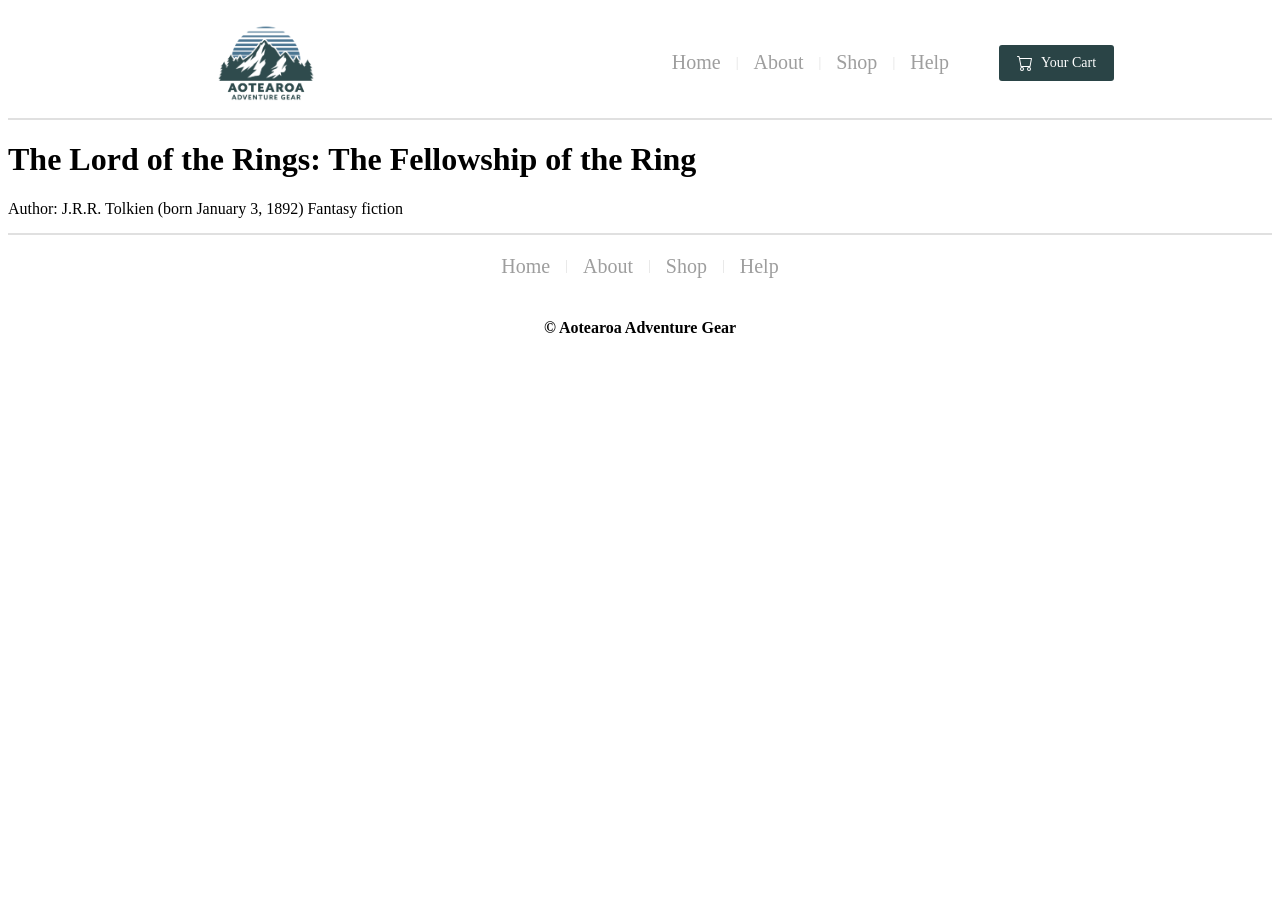
==== payment-options-page.html @ 8ee00ed9 "page creations" ====
<!DOCTYPE html>
<html lang="en">
<head>
  <meta charset="UTF-8">
  <meta name="viewport" content="width=device-width, initial-scale=1.0">
  <title>Aotearoa Adventure Gear</title>
  <link rel="stylesheet" href="styles.css">
</head>
<body>

  <header class="top-nav">
    <!-- Left: Logo Placeholder -->
    <div class="logo">
       <img src="images/BIT703-A2-01-AotearoaAdventureGearLogo-Graphic-2025-04.png" alt="Company logo">
    </div>


    <!-- Right: Nav Links-->
    <div class="nav-right">
      <nav class="nav-links">
        <a href="index.html">Home</a>
        <span class="divider">|</span>
        <a href="#">About</a>
        <span class="divider">|</span>
        <a href="shop-page.html">Shop</a>
        <span class="divider">|</span>
        <a href="#">Help</a>
      </nav>
      
      <!-- Cart Button -->
      <a href="#" class="cart-btn">
        <img src="images/cart.svg" alt=""> Your Cart
      </a>
    </div>
  </header>

<main class="main">
<div itemscope itemtype="https://schema.org/Book">
        <h1 itemprop="name">The Lord of the Rings: The Fellowship of the Ring</h1>

        <span>Author: <span itemprop="author">J.R.R. Tolkien</span> (born January 3, 1892)</span>

        <span itemprop="genre">Fantasy fiction</span>
</main>

<!-- Footer -->

<footer class="footer">

  <div class="standard-footer-nav">

    <nav class="nav-links">
        <a href="index.html">Home</a>
        <span class="divider">|</span>
        <a href="#">About</a>
        <span class="divider">|</span>
        <a href="shop-page.html">Shop</a>
        <span class="divider">|</span>
        <a href="#">Help</a>

  </div>

  <div class="trademark">
    <h4>&copy; Aotearoa Adventure Gear</h4>
  </div>
       
</footer>


</body>
</html>
---- styles.css ----
/* Main Navigation Bar Container */
.top-nav {
  display: flex;
  align-items: center;
  justify-content: space-around;
  padding: 5px;
  background-color: #ffffff;
  border-bottom: 2px solid #e0e0e0;
}

/* Logo Container */
.logo {
  display: flex;
  align-items: center;
  flex-shrink: 0;
}

/* Logo Image */
.logo img {
  max-width: 100%;
  height: auto;       
  width: 200px;         
  display: block;
}

/* Search Bar Container */
.search-container {
  position: relative;
  flex-grow: 2;
  max-width: 450px; 
}

/* Search Bar text input */
.search-container input {
  width: 80%;
  padding: 8px 1px 8px 35px;
  border: 1px solid #b0b0b0;
  border-radius: 2px;
  font-size: 14px;
  color: #757575;
  outline: none;
}

.search-container input::placeholder {
  color: #b0b0b0;
}

/* Search Bar icon container */
.search-container .search-icon {
  position: absolute;
  left: 12px;
  top: 50%;
  transform: translateY(-50%);
  color: #b0b0b0;
  font-size: 14px;
}

/* Right Side Wrap (Links + Cart) */
.nav-right {
  display: flex;
  justify-content: space-around;
  align-items: center;
  gap: 50px;
}

/* Navigation Menu Links */
.nav-links {
  display: flex;
  align-items: center;
  gap: 15px;
}

.nav-links a {
  text-decoration: none;
  color: #9e9e9e;
  font-size: 20px;
  transition: color 0.2s ease;
}

.nav-links a:hover {
  color: #555555;
}

/* Vertical Divider text '|' */
.nav-links .divider {
  color: #e0e0e0;
  font-weight: 300;
  font-size: 14px;
}

/* Cart Button */
.cart-btn {
  display: flex;
  align-items: center;
  gap: 8px;
  background-color: #2A4446;
  color: #ffffff;
  text-decoration: none;
  padding: 10px 18px;
  font-size: 14px;
  border-radius: 3px;
  transition: background-color 0.2s ease;
}

.cart-btn:hover {
  background-color: #4F7395;
}

/* Title Tagline */
.tag-line {
  display: flex;
  align-items: center;
  justify-content: center;
  padding: 20px;
}

.tag-line h2 {
  font-family: 'Montserrat';
  text-align: center;
}

/* small Horizontal page break line */
.centre-line {
  width: 300px;       
  border: none;        
  border-top: 2px solid #e0e0e0; 
  margin: 0 auto;      
}

/* Stationary Picture gallery */
.sample-gallery {
  display: flex;
  justify-content: center;
  padding: 30px;
  gap: 80px;
}

.sample-gallery img {
  max-width: 100%;
  min-width: 0;
  height: auto;
}


/* Shop Now Button */
.shop-now-btn-container {
 display: flex;
 justify-content: center;
 padding: 30px;
 border-bottom: 2px solid #e0e0e0;
}

.shop-now-btn {
  display: inline-flex;
  justify-content: center;
  width: 150px;
  background-color: #2A4446;
  color: #ffffff;
  text-decoration: none;
  padding: 10px 24px;
  font-size: 14px;
  border-radius: 3px;
  transition: background-color 0.2s ease;
}

.shop-now-btn:hover {
  background-color: #4F7395;
}

/* Product Carousel Card */
.carousel-gallery {
  display: flex;
  justify-content:space-evenly;
  padding: 10px;
  border-bottom: 2px solid #e0e0e0;
}

.carousel-gallery img {
  max-width: 100%;
  min-width: 0;
  height: auto;
}

.carousel-card {
  display: flex;
  flex-direction: column;
  align-items: center;
  justify-content: center;
}


/* NewsletterBanner */
.news-letter-banner {
  display: flex;
  justify-content: space-around;
  padding: 30px;
  gap: 80px;
  border-bottom: 2px solid #e0e0e0;
}

.news-letter-subscribe-form {
  display: flex;
  justify-content: center;
  gap: 20px;
  align-items: center;
}

.email-container {
  position: relative;
  flex-grow: 2;
}

.subscribe-btn {
  display: inline-flex;
  justify-content: center;
  width: 100px;
  background-color: #2A4446;
  color: #ffffff;
  text-decoration: none;
  padding: 5px 10px;
  font-size: 14px;
  border-radius: 3px;
  transition: background-color 0.2s ease;
}

.subscribe-btn:hover {
  background-color: #4F7395;
}

/* Reviewed Products */
.reviewed-products {
  padding: 30px;
  display: flex;
  gap: 20px;         
  width: 100%;        
  height: 800px;      
  border-bottom: 2px solid #e0e0e0;
}

.product-column {
  flex: 1;            
  height: 100%;       
  min-width: 0;
}

.single-product-column,
.double-product-column {
  display: flex;
  flex-direction: column;
  height: 100%;       
  justify-content: center;
}

.single-product-column img {
  flex: 1;
  height: 80%; 
  border: 2px solid #e0e0e0;      
}

.double-product-column img {
  flex: 1;            
  height: 30%;  
  border: 2px solid #e0e0e0;     
}

.reviewed-products img {
  width: 100%;
  max-height: 100%;
  object-fit: contain;   
}

.product-review-description {
  margin: 20px;
  display: flex;
  flex-direction: row;
  justify-content: space-between;
}

.star-rating-static {
  font-size: 2rem; 
  display: inline-block;
}

.star-rating-static .star-filled {
  color: #ffcc00; 
}

.star-rating-static .star-empty {
  color: #ccc; 
}

/* About store */
.about {
  padding: 50px;
  justify-content: center;
  border-bottom: 2px solid #e0e0e0;
  text-align: center;
}

/* Home Footer Container */
.home-footer-nav {
  display: flex;
  align-items: center;
  margin-top: 15px;
  padding: 5px;
  background-color: #ffffff;
  border-bottom: 2px solid #e0e0e0;
  max-width: 100%;
}

/* Footer Logo */
.footer-logo {
  display: flex;
  flex-direction: column;
  align-items: flex-start;
  flex-shrink: 0;
  padding-left: 20px;
}

.footer-logo img {
  height: auto;       
  width: 200px;  
  border-bottom: 2px solid #e0e0e0;      
}

/* Footer Links */
.footer-nav-links {
  display: flex;
  justify-content: space-between;
  flex-wrap: wrap;
  padding-left: 100px;
  width: 100%;
}

.footer-nav-col {
  flex: 1;
  padding: 10px;
  list-style-type: none;
}

.nav-list-item a {
  text-decoration: none;
  color: #9e9e9e;
  font-size: 15px;
  transition: color 0.2s ease;
}

.nav-list-item a:hover {
  color: #555555;
}

/* Standard Footer Container */
.standard-footer-nav {
  display: flex;
  justify-content: center;
  margin-top: 15px;
  padding: 20px;
  background-color: #ffffff;
  border-top: 2px solid #e0e0e0;
  max-width: 100%;
}

.trademark {
  display: flex;
  justify-content: center;
}

/* Responsive Media Query for Tablets */
@media screen and (max-width: 950px) {
  .top-nav {
    flex-wrap: wrap;
    padding: 15px 20px;
  }

  .search-container {
    order: 3;
    max-width: 100%;
    width: 100%;
    margin-top: 10px;
  }

  .search-container input {
  width: 95%;
  }

  .nav-right {
    gap: 15px;
  }
  
  .nav-links a {
    font-size: 16px;
  }

  .news-letter-banner {
    flex-wrap: wrap;
  }

  .product-review-title h5{
    font-size: 0.8rem;
  }

  .star-rating-static {
  font-size: 0.8rem; 
}
}
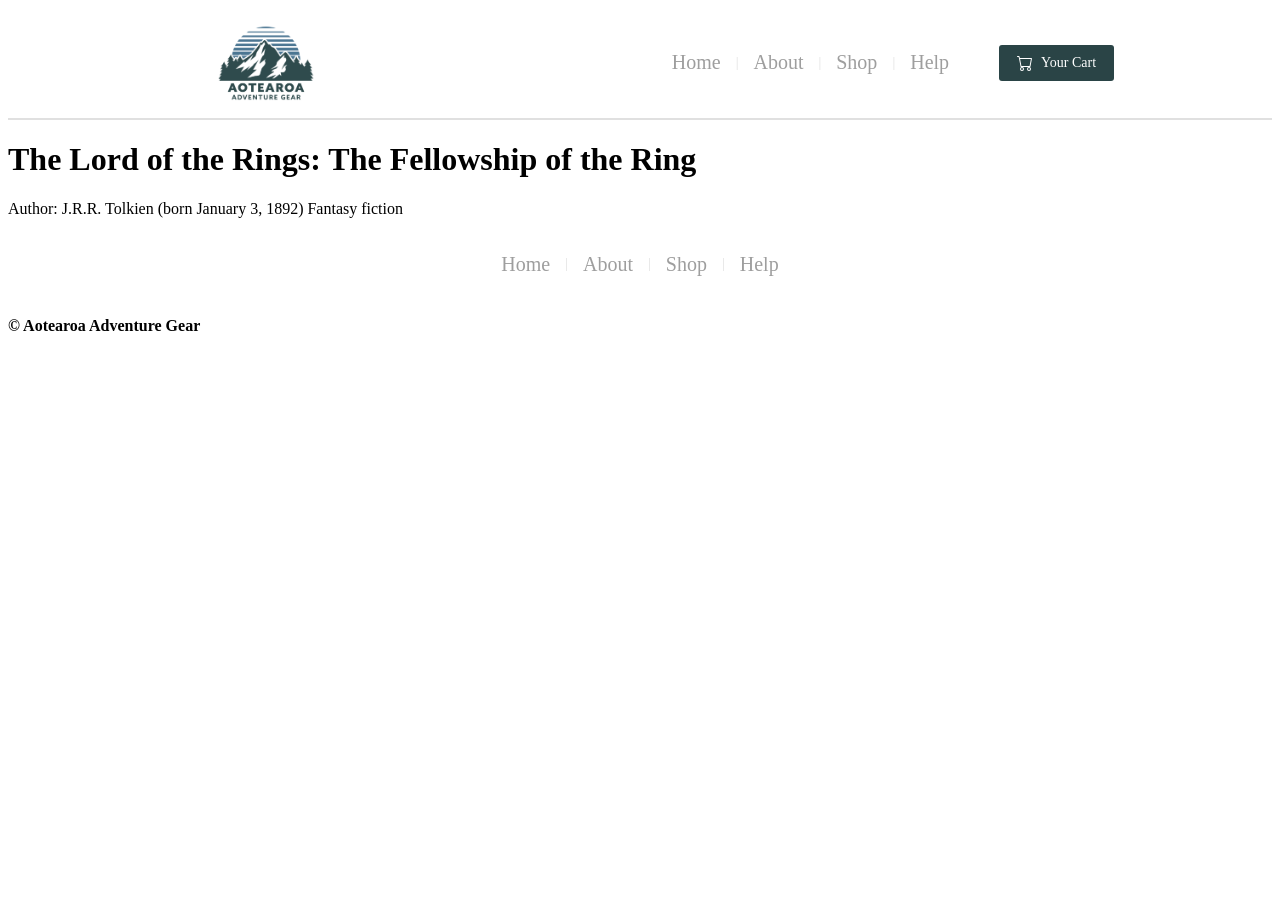
==== commit 5e771edc: "added category banner" ====
--- a/payment-options-page.html
+++ b/payment-options-page.html
@@ -60,7 +60,7 @@
 
   </div>
 
-  <div class="trademark">
+  <div class="standard=footer-trademark">
     <h4>&copy; Aotearoa Adventure Gear</h4>
   </div>
        
--- a/styles.css
+++ b/styles.css
@@ -1,3 +1,5 @@
+
+/* Styles for entire site ......................... */
 
 /* Main Navigation Bar Container */
 .top-nav {
@@ -23,6 +25,75 @@
   width: 200px;         
   display: block;
 }
+
+/* Title Tagline */
+.tag-line {
+  display: flex;
+  align-items: center;
+  justify-content: center;
+  padding: 20px;
+}
+
+.tag-line h2 {
+  font-family: 'Montserrat';
+  text-align: center;
+}
+
+
+/* Right Side Wrap (Links + Cart) */
+.nav-right {
+  display: flex;
+  justify-content: space-around;
+  align-items: center;
+  gap: 50px;
+}
+
+/* Navigation Menu Links */
+.nav-links {
+  display: flex;
+  align-items: center;
+  gap: 15px;
+}
+
+.nav-links a {
+  text-decoration: none;
+  color: #9e9e9e;
+  font-size: 20px;
+  transition: color 0.2s ease;
+}
+
+.nav-links a:hover {
+  color: #555555;
+}
+
+/* Vertical Divider text '|' */
+.nav-links .divider {
+  color: #e0e0e0;
+  font-weight: 300;
+  font-size: 14px;
+}
+
+/* Cart Button */
+.cart-btn {
+  display: flex;
+  align-items: center;
+  gap: 8px;
+  background-color: #2A4446;
+  color: #ffffff;
+  text-decoration: none;
+  padding: 10px 18px;
+  font-size: 14px;
+  border-radius: 3px;
+  transition: background-color 0.2s ease;
+}
+
+.cart-btn:hover {
+  background-color: #4F7395;
+}
+
+
+
+/* Home Page Styles .................................. */
 
 /* Search Bar Container */
 .search-container {
@@ -56,69 +127,6 @@
   font-size: 14px;
 }
 
-/* Right Side Wrap (Links + Cart) */
-.nav-right {
-  display: flex;
-  justify-content: space-around;
-  align-items: center;
-  gap: 50px;
-}
-
-/* Navigation Menu Links */
-.nav-links {
-  display: flex;
-  align-items: center;
-  gap: 15px;
-}
-
-.nav-links a {
-  text-decoration: none;
-  color: #9e9e9e;
-  font-size: 20px;
-  transition: color 0.2s ease;
-}
-
-.nav-links a:hover {
-  color: #555555;
-}
-
-/* Vertical Divider text '|' */
-.nav-links .divider {
-  color: #e0e0e0;
-  font-weight: 300;
-  font-size: 14px;
-}
-
-/* Cart Button */
-.cart-btn {
-  display: flex;
-  align-items: center;
-  gap: 8px;
-  background-color: #2A4446;
-  color: #ffffff;
-  text-decoration: none;
-  padding: 10px 18px;
-  font-size: 14px;
-  border-radius: 3px;
-  transition: background-color 0.2s ease;
-}
-
-.cart-btn:hover {
-  background-color: #4F7395;
-}
-
-/* Title Tagline */
-.tag-line {
-  display: flex;
-  align-items: center;
-  justify-content: center;
-  padding: 20px;
-}
-
-.tag-line h2 {
-  font-family: 'Montserrat';
-  text-align: center;
-}
 
 /* small Horizontal page break line */
 .centre-line {
@@ -189,7 +197,6 @@
   justify-content: center;
 }
 
-
 /* NewsletterBanner */
 .news-letter-banner {
   display: flex;
@@ -298,6 +305,150 @@
   text-align: center;
 }
 
+/* Shop page styles .................................. */
+
+/* Search Banner */
+
+.search-banner {
+  display: flex;
+  justify-content: center;
+  align-items: center;
+  gap: 20px;
+  padding: 10px;
+  border-bottom: 2px solid #e0e0e0;
+}
+
+.large-search-container {
+  position: relative;
+  flex-grow: 2;
+  max-width: 450px; 
+}
+
+.large-search-container input {
+  width: 90%;
+  padding: 8px 1px 8px 35px;
+  border: 1px solid #b0b0b0;
+  border-radius: 2px;
+  font-size: 14px;
+  color: #757575;
+  outline: none;
+}
+
+.large-search-container input::placeholder {
+  color: #b0b0b0;
+}
+
+.large-search-container .search-icon {
+  position: absolute;
+  left: 12px;
+  top: 50%;
+  transform: translateY(-50%);
+  color: #b0b0b0;
+  font-size: 14px;
+}
+.search-btn-container {
+ display: flex;
+ justify-content: center;
+ padding: 30px;
+}
+
+.search-btn {
+  display: inline-flex;
+  justify-content: center;
+  width: 150px;
+  background-color: #2A4446;
+  color: #ffffff;
+  text-decoration: none;
+  padding: 10px 24px;
+  font-size: 14px;
+  border-radius: 3px;
+  transition: background-color 0.2s ease;
+}
+
+.search-btn:hover {
+  background-color: #4F7395;
+}
+
+
+/* Featured Categories */
+.featured-categories-desc {
+  display: flex;
+  justify-content: center;
+}
+
+.category-items {
+  display: grid;
+  grid-template-columns: repeat(4, auto);
+  justify-content: center;
+  column-gap: 50px;
+}
+
+.category-card {
+  display: flex;
+  text-decoration: none;
+  border: 2px solid #e0e0e0;
+  align-items: center;
+  height: 300px;
+  width: 200px;
+  transition: transform 0.2s ease;
+}
+
+.category-card img {
+  max-height: auto;
+  width: 100%;
+}
+
+.card-text {
+  display: block;
+  text-align: center;
+  margin-top: 10px;
+  font-family: Arial, sans-serif;
+  font-size: 16px;
+  color: #333333;
+  font-weight: normal;
+  transition: all 0.3s ease;
+}
+
+.category-card:hover .card-text {
+  color: #ff5722;       
+  font-weight: bold;    
+  letter-spacing: 1px;  
+}
+
+.category-card:hover {
+  transform: scale(1.02); 
+}
+
+.all-cat-shop-now-btn-container {
+  display: flex;
+  justify-content: center;
+  height: 300px;
+}
+
+.all-cat-shop-now-btn {
+  display: inline-flex;
+  justify-content: center;
+  align-items: center;
+  width: 200px;
+  height: 100%;
+  background-color: #2A4446;
+  color: #ffffff;
+  text-decoration: none;
+  font-size: 18px;
+  transition: background-color 0.2s ease;
+}
+
+.all-cat-shop-now-btn:hover {
+  background-color: #4F7395;
+}
+
+.featured-categories {
+  padding: 20px;
+  border-bottom: 2px solid #e0e0e0;
+}
+
+/* Footer Styles ............................................. */
+
 /* Home Footer Container */
 .home-footer-nav {
   display: flex;
@@ -357,16 +508,15 @@
   margin-top: 15px;
   padding: 20px;
   background-color: #ffffff;
-  border-top: 2px solid #e0e0e0;
   max-width: 100%;
 }
 
-.trademark {
-  display: flex;
-  justify-content: center;
-}
-
-/* Responsive Media Query for Tablets */
+.standard-footer-trademark {
+  display: flex;
+  justify-content: center;
+}
+
+/* Responsive Media Query for Tablets .................................... */
 @media screen and (max-width: 950px) {
   .top-nav {
     flex-wrap: wrap;
@@ -379,7 +529,6 @@
     width: 100%;
     margin-top: 10px;
   }
-
   .search-container input {
   width: 95%;
   }
@@ -387,7 +536,6 @@
   .nav-right {
     gap: 15px;
   }
-  
   .nav-links a {
     font-size: 16px;
   }
@@ -399,8 +547,16 @@
   .product-review-title h5{
     font-size: 0.8rem;
   }
-
   .star-rating-static {
   font-size: 0.8rem; 
-}
+  }
+
+  .search-banner {
+    flex-wrap: wrap;
+  }
+
+  .category-items {
+    display: flex;
+    flex-wrap: wrap;
+  }
 }
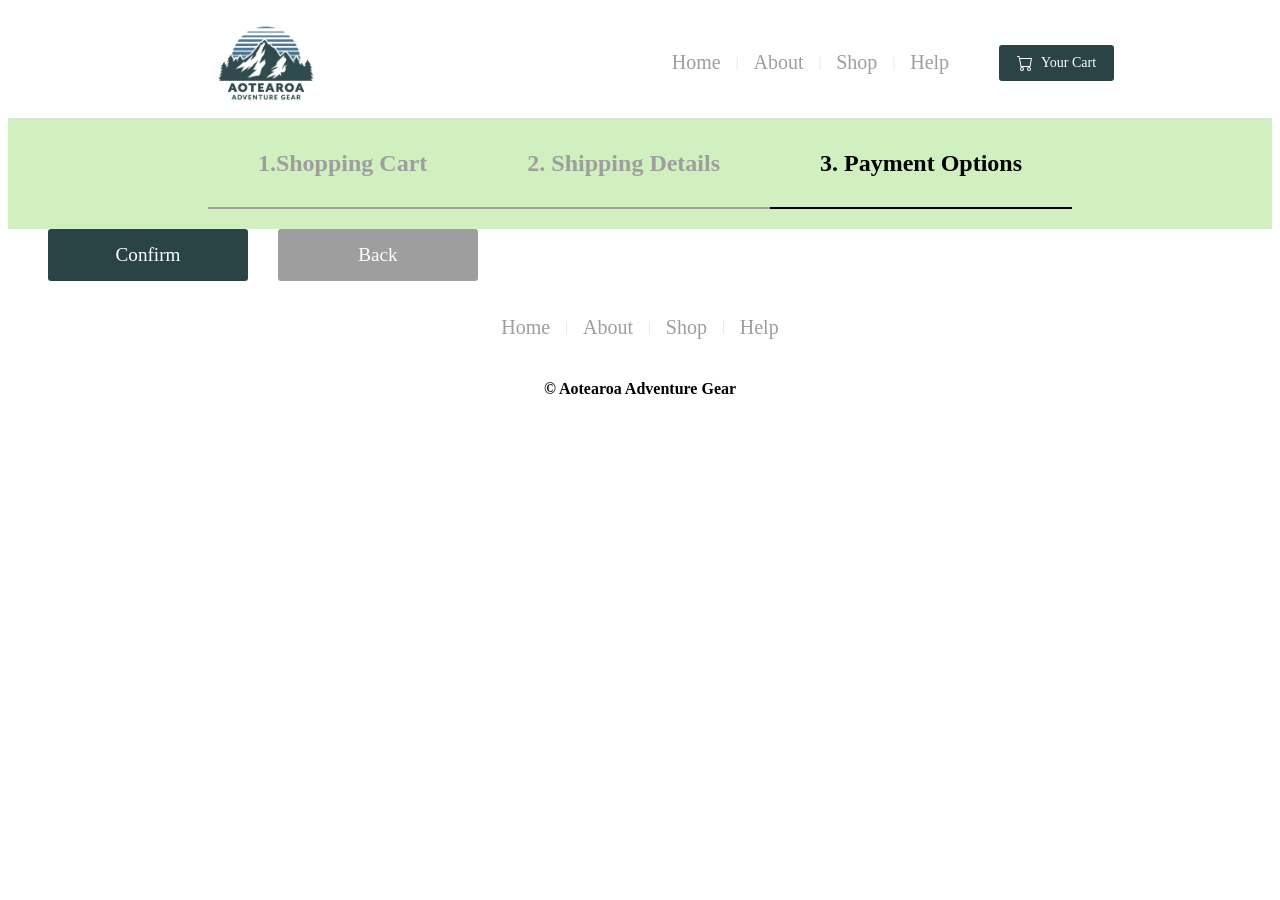
==== commit 3f058b0c: "shipping page started" ====
--- a/payment-options-page.html
+++ b/payment-options-page.html
@@ -35,12 +35,36 @@
   </header>
 
 <main class="main">
-<div itemscope itemtype="https://schema.org/Book">
-        <h1 itemprop="name">The Lord of the Rings: The Fellowship of the Ring</h1>
 
-        <span>Author: <span itemprop="author">J.R.R. Tolkien</span> (born January 3, 1892)</span>
+  <!-- Checkout status banner -->
 
-        <span itemprop="genre">Fantasy fiction</span>
+  <div class="checkout-page-status">
+    <div class="status-card-other">
+      <h2>1.Shopping Cart</h2>
+    </div>
+    <div class="status-card-other">
+      <h2>2. Shipping Details</h2>
+    </div>
+    <div class="status-card-current">
+      <h2>3. Payment Options</h2>
+    </div>  
+  </div>
+
+
+
+
+<!-- Navigation Buttons -->
+    
+  <div class="action-buttons">
+    <div class="next-btn-container-large">
+      <a href="index.html" class="next-btn-large">Confirm</a>
+    </div>
+
+    <div class="cancel-btn-container-large">
+      <a href="shipping-details-page.html" class="cancel-btn-large">Back</a>
+    </div>
+  </div>
+
 </main>
 
 <!-- Footer -->
@@ -60,7 +84,7 @@
 
   </div>
 
-  <div class="standard=footer-trademark">
+  <div class="standard-footer-trademark">
     <h4>&copy; Aotearoa Adventure Gear</h4>
   </div>
        
--- a/styles.css
+++ b/styles.css
@@ -39,6 +39,11 @@
   text-align: center;
 }
 
+.tag-line h1 {
+  font-family: 'Montserrat';
+  text-align: center;
+}
+
 
 /* Right Side Wrap (Links + Cart) */
 .nav-right {
@@ -94,6 +99,24 @@
 
 
 /* Home Page Styles .................................. */
+
+
+.floating-anchor {
+  position: fixed;
+  font-size: 25px;
+  bottom: 20px;
+  right: 20px;
+  z-index: 1000;
+  text-decoration: none;
+  background-color: #2A4446;
+  color: #ffffff;
+  padding: 10px;
+  border-radius: 10px;
+}
+
+.floating-anchor:hover {
+  background-color: #4F7395;
+}
 
 /* Search Bar Container */
 .search-container {
@@ -128,7 +151,7 @@
 }
 
 
-/* small Horizontal page break line */
+/* Horizontal page break line */
 .centre-line {
   width: 300px;       
   border: none;        
@@ -148,6 +171,10 @@
   max-width: 100%;
   min-width: 0;
   height: auto;
+}
+
+.sample-gallery :hover {
+  transform: scale(1.02); 
 }
 
 
@@ -197,6 +224,10 @@
   justify-content: center;
 }
 
+.carousel-card :hover {
+  transform: scale(1.02); 
+}
+
 /* NewsletterBanner */
 .news-letter-banner {
   display: flex;
@@ -259,22 +290,32 @@
   justify-content: center;
 }
 
-.single-product-column img {
+.single-product-column .product-link {
   flex: 1;
   height: 80%; 
+  padding: 5px;
   border: 2px solid #e0e0e0;      
 }
 
-.double-product-column img {
+.double-product-column .product-link {
   flex: 1;            
   height: 30%;  
+  padding: 5px;
   border: 2px solid #e0e0e0;     
 }
 
-.reviewed-products img {
+ .reviewed-products .product-link img {
   width: 100%;
   max-height: 100%;
   object-fit: contain;   
+}
+
+.single-product-column .product-link :hover {
+  transform: scale(1.02); 
+}
+
+.double-product-column .product-link :hover {
+  transform: scale(1.02); 
 }
 
 .product-review-description {
@@ -409,11 +450,6 @@
   transition: all 0.3s ease;
 }
 
-.category-card:hover .card-text {
-  color: #ff5722;       
-  font-weight: bold;    
-  letter-spacing: 1px;  
-}
 
 .category-card:hover {
   transform: scale(1.02); 
@@ -446,6 +482,483 @@
   padding: 20px;
   border-bottom: 2px solid #e0e0e0;
 }
+
+/* Advertisement Container */
+.advertisement-containers {
+  display: grid;
+  grid-template-columns: 1fr 2fr;
+  border-bottom: 2px solid #e0e0e0;
+  width: 100%;
+}
+
+.large-logo-container img{
+  height: auto;
+  width: 100%;
+  display: block;
+  border-bottom: 2px solid #e0e0e0;
+}
+
+.newsletter-container {
+  display: flex;
+  flex-direction: column;
+  justify-content: center; 
+  min-height: 300px; 
+  border-bottom: 2px solid #e0e0e0;
+  border-left: 2px solid #e0e0e0;
+}
+
+.newsletter-title {
+  font-family: 'Montserrat';
+  padding-left: 20px;
+}
+
+.news-letter-subscribe-form-large {
+  display: flex;
+  gap: 20px;
+  align-items: center;
+  width: 80%;
+}
+
+.email-container-large {
+  position: relative;
+  flex-grow: 2;
+  width: 200px;
+  margin: 20px;
+}
+
+.email-container-large input[type="email"] {
+  width: 100%;
+  font-size: 1.2rem;
+  padding: 15px;   
+}
+
+.product-spotlight-container{
+  display: flex;
+  flex-direction: column;
+  justify-content: center; 
+  align-items: center;   
+  min-height: 300px; 
+}
+
+.subscribe-btn-large {
+  display: inline-flex;
+  justify-content: center;
+  width: 200px;
+  background-color: #2A4446;
+  color: #ffffff;
+  text-decoration: none;
+  padding: 15px 10px;
+  font-size: 1.2rem;
+  border-radius: 3px;
+  box-sizing: border-box;
+  transition: background-color 0.2s ease;
+}
+
+.subscribe-btn-large:hover {
+  background-color: #4F7395;
+}
+
+.news-description {
+  display: flex;
+  justify-content: center;
+  text-align: center;
+}
+
+.reviewed-products-grid {
+  display: grid;
+  grid-template-columns: repeat(2, auto);
+  justify-content: center;
+  gap: 50px;
+  border-left: 2px solid #e0e0e0;
+}
+
+.reviewed-product-small-card {
+  display: flex;
+  padding: 10px;
+}
+
+.small-card-link :hover {
+  transform: scale(1.02); 
+}
+
+.reviewed-product-small-card img{
+  border: 2px solid #e0e0e0;
+  max-height: auto;
+  width: 100px;
+}
+
+.small-card-details{
+  margin: 20px;
+}
+
+/* Product Detail Page Styles ................................... */
+
+.product-view {
+  display: grid;
+  grid-template-columns: repeat(2, minmax(0, 1fr));
+}
+
+.product-image-container {
+  display: flex;
+  justify-content: center;
+  border-bottom: 2px solid #e0e0e0;
+}
+
+.product-details-container {
+  padding: 30px;
+  border-left: 2px solid #e0e0e0;
+  border-bottom: 2px solid #e0e0e0;
+}
+
+.review-container {
+  display: flex;
+  gap: 20px;
+}
+
+/* Medium Horizontal line */
+.centre-line {
+  width: 60%;       
+  border: none;        
+  border-top: 2px solid #e0e0e0; 
+  margin: 0 auto;      
+}
+
+.price-container {
+  display: flex;
+  justify-content: space-between;
+  padding: 10px;
+}
+
+.model-select {
+  width: 50%;
+  padding: 10px;
+  border-radius: 6px;
+  cursor: pointer;
+}
+
+/* Samll Horizontal line */
+.small-centre-line-container{
+  display: grid;
+  justify-content: left;
+}
+
+.small-centre-line {
+  width: 200px;     
+  border: none;        
+  border-top: 2px solid #e0e0e0; 
+  margin: 0 auto;      
+}
+
+.add-cart-btn-container {
+  display: grid;
+  justify-content: left;
+  margin-top: 20px;
+}
+
+.add-cart-btn {
+  display: inline-flex;
+  justify-content: center;
+  align-items: center;
+  width: 200px;
+  height: 30px;
+  background-color: #2A4446;
+  color: #ffffff;
+  text-decoration: none;
+  font-size: 18px;
+  transition: background-color 0.2s ease;
+}
+
+.add-cart-btn:hover {
+  background-color: #4F7395;
+}
+
+
+/* Similar Products Banner Style */
+.similar-products-items {
+  display: grid;
+  grid-template-columns: repeat(3, auto);
+  justify-content: center;
+  gap: 50px;
+}
+
+.similar-product-card {
+  display: flex;
+  padding: 10px;
+}
+
+.similar-product-card .product-link :hover {
+  transform: scale(1.02); 
+}
+
+
+.similar-product-card img{
+  border: 2px solid #e0e0e0;
+  max-height: auto;
+  width: 150px;
+}
+
+.similar-product-card-details{
+  margin: 20px;
+}
+
+.similar-products-banner {
+  border-bottom: 2px solid #e0e0e0;
+}
+
+/* Reviews Banner Style */
+.reviews-banner {
+  border-bottom: 2px solid #e0e0e0;
+}
+
+.review-title {
+  font-family: 'Montserrat';
+  padding-left: 20px;
+}
+
+.review-card {
+  display: flex;
+}
+
+.user-icon img{
+  padding: 40px;
+  height: 50px;
+}
+
+.user-detail {
+  margin-right: 30px;
+}
+.user-detail .star-rating-static {
+  font-size: 1rem; 
+  }
+
+.review {
+  width: 60%;
+  margin: 30px;
+}
+
+
+/* Shooping Cart Styles ............................................. */
+.checkout-page-status {
+  background-color: #D0F0C0;
+  display: flex;
+  justify-content: center;
+}
+
+.status-card-current {
+  padding: 10px 50px;
+  margin: 20px 0px;
+  border-bottom: 2px solid;
+}
+
+.status-card-other {
+  padding: 10px 50px;
+  margin: 20px 0px;
+  border-bottom: 2px solid #9e9e9e;
+}
+
+.status-card-other h2 {
+  color: #9e9e9e;
+}
+
+/* Cart Details .....................................*/
+.cart-details {
+  padding: 50px;
+  display: grid;
+  grid-template-columns: 2fr 1fr;
+  justify-content: center;
+  gap: 50px;
+}
+
+.cart-title {
+  border-bottom: 2px solid #9e9e9e;
+}
+
+.cart-title h1 {
+  margin: 5px;
+}
+
+.cart-item {
+  display: grid;
+  grid-template-columns: 1fr 5fr;
+  justify-content: center;
+  gap: 50px;
+  padding: 30px 0px;
+}
+
+.cart-item-img img{
+  border: 2px solid #e0e0e0;
+  max-height: auto;
+  width: 70%;
+}
+
+.cart-item-description {
+  display: grid;
+  grid-template-columns: 2fr 1fr;
+}
+
+.cart-column {
+  border-bottom: 2px solid #9e9e9e;
+}
+
+.coupon-conatiner {
+  border-bottom: 2px solid #9e9e9e;
+}
+
+.amounts-container {
+  border-bottom: 2px solid #9e9e9e;
+}
+
+.amounts {
+  display: flex;
+  justify-content: space-between;
+  align-items: center;
+  margin: 20px 0px;
+}
+
+
+.action-buttons {
+  display: flex;
+  justify-content: flex-start;
+  gap: 30px;
+  padding: 0px 40px;
+}
+
+.next-btn-large {
+  display: inline-flex;
+  justify-content: center;
+  width: 200px;
+  background-color: #2A4446;
+  color: #ffffff;
+  text-decoration: none;
+  padding: 15px 10px;
+  font-size: 1.2rem;
+  border-radius: 3px;
+  box-sizing: border-box;
+  transition: background-color 0.2s ease;
+}
+
+.next-btn-large:hover {
+  background-color: #4F7395;
+}
+
+.cancel-btn-large {
+  display: inline-flex;
+  justify-content: center;
+  width: 200px;
+  background-color: #9e9e9e;
+  color: #ffffff;
+  text-decoration: none;
+  padding: 15px 10px;
+  font-size: 1.2rem;
+  border-radius: 3px;
+  box-sizing: border-box;
+  transition: background-color 0.2s ease;
+}
+
+.cancel-btn-large:hover {
+  background-color: #4F7395;
+}
+
+
+/* Shipping Page Styles ............................................. */
+
+.shipping-grid {
+  display: grid;
+  grid-template-columns: 2fr 1fr;
+  justify-content: center;
+  gap: 50px;
+  padding: 30px 40px;
+}
+
+.shipping-title {
+  border-bottom: 2px solid #9e9e9e;
+}
+
+:root {
+  --success-color: #2ecc71;
+  --error-color: #e74c3c;
+}
+
+.container {
+  background-color: #fff;
+  border-radius: 5px;
+  box-shadow: 0 2px 10px rgba(0, 0, 0, 0.3);
+  width: 400px;
+}
+
+h2 {
+  text-align: center;
+  margin: 0 0 20px;
+}
+
+.form {
+  padding: 30px 40px;
+}
+
+.form-control {
+  margin-bottom: 10px;
+  padding-bottom: 20px;
+  position: relative;
+}
+
+.form-control label {
+  color: #777;
+  display: block;
+  margin-bottom: 5px;
+}
+
+.form-control input {
+  border: 2px solid #f0f0f0;
+  border-radius: 4px;
+  display: block;
+  width: 100%;
+  padding: 10px;
+  font-size: 14px;
+}
+
+.form-control input:focus {
+  outline: 0;
+  border-color: #777;
+}
+
+.form-control.success input {
+  border-color: var(--success-color);
+}
+
+.form-control.error input {
+  border-color: var(--error-color);
+}
+
+.form-control small {
+  color: var(--error-color);
+  position: absolute;
+  bottom: 0;
+  left: 0;
+  visibility: hidden;
+}
+
+.form-control.error small {
+  visibility: visible;
+}
+
+form button {
+  cursor: pointer;
+  background-color: #3498db;
+  border: 2px solid #3498db;
+  border-radius: 4px;
+  color: #fff;
+  display: block;
+  padding: 10px;
+  font-size: 16px;
+  margin-top: 20px;
+  width: 100%;
+}
+
+
+.summary-title {
+  border-bottom: 2px solid #9e9e9e;
+}
+
 
 /* Footer Styles ............................................. */
 
@@ -559,4 +1072,29 @@
     display: flex;
     flex-wrap: wrap;
   }
+
+  .advertisement-containers {
+  display: flex;
+  flex-wrap: wrap;
+  }
+  
+  .email-container-large input[type="email"] {
+  width: 100%;
+  font-size: 0.8rem; 
+  }
+
+  .subscribe-btn-large {
+  display: inline-flex;
+  justify-content: center;
+  width: 100px;
+  background-color: #2A4446;
+  color: #ffffff;
+  text-decoration: none;
+  padding: 15px 10px;
+  font-size: 0.8rem;
+  border-radius: 3px;
+  box-sizing: border-box;
+  transition: background-color 0.2s ease;
+  }
+
 }
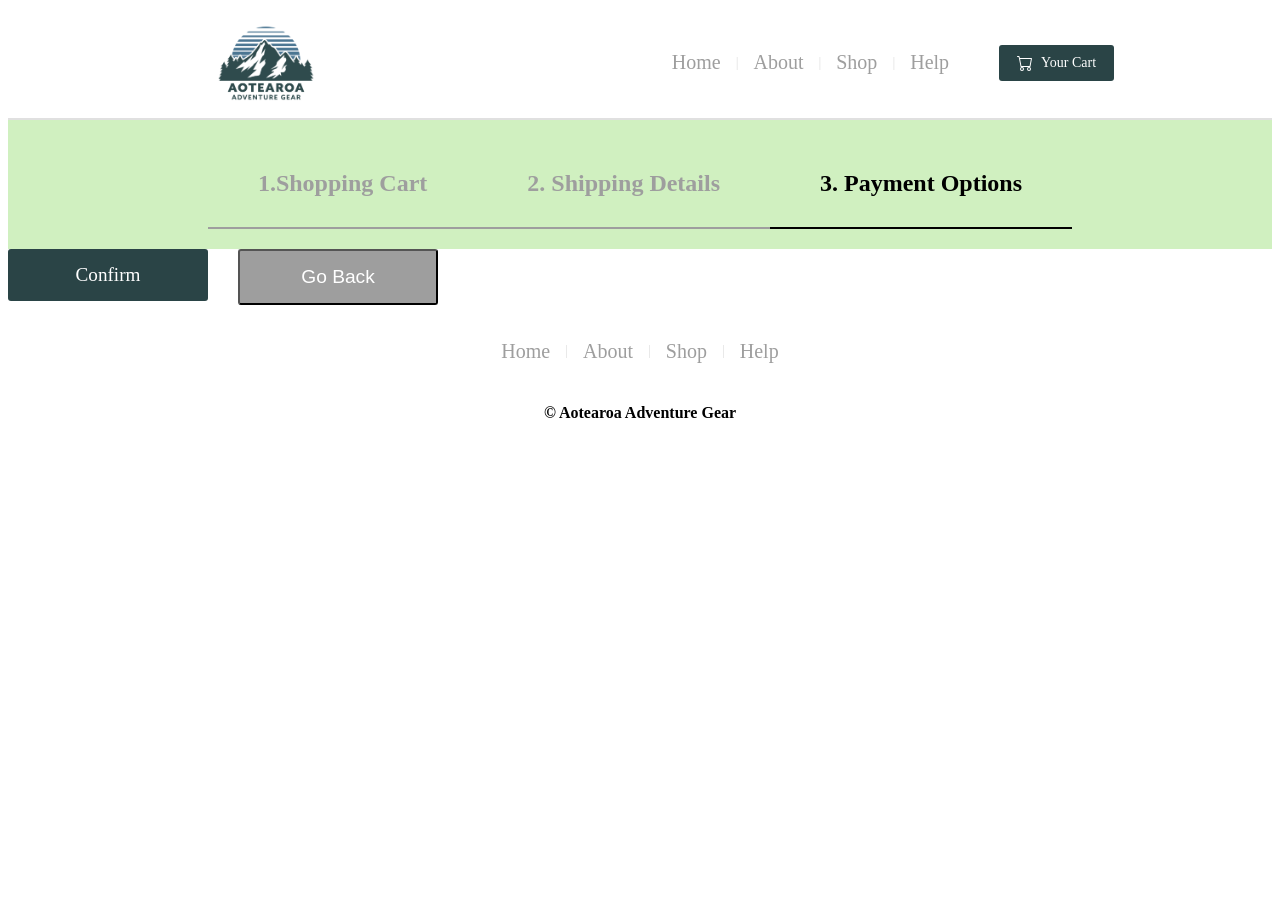
==== commit 5235c88c: "shipping details page done" ====
--- a/payment-options-page.html
+++ b/payment-options-page.html
@@ -61,7 +61,7 @@
     </div>
 
     <div class="cancel-btn-container-large">
-      <a href="shipping-details-page.html" class="cancel-btn-large">Back</a>
+      <button type="button" class="cancel-btn-large" onclick="history.back()">Go Back</button>
     </div>
   </div>
 
--- a/styles.css
+++ b/styles.css
@@ -123,11 +123,13 @@
   position: relative;
   flex-grow: 2;
   max-width: 450px; 
+  box-sizing: border-box;
 }
 
 /* Search Bar text input */
 .search-container input {
-  width: 80%;
+  box-sizing: border-box;
+  width: 100%;
   padding: 8px 1px 8px 35px;
   border: 1px solid #b0b0b0;
   border-radius: 2px;
@@ -138,6 +140,7 @@
 
 .search-container input::placeholder {
   color: #b0b0b0;
+  
 }
 
 /* Search Bar icon container */
@@ -816,11 +819,153 @@
 }
 
 
+
+
+
+/* Shipping Page Styles ............................................. */
+
+.shipping-grid {
+  display: grid;
+  grid-template-columns: 2fr 1fr;
+  justify-content: center;
+  gap: 50px;
+  padding: 30px 40px;
+}
+
+.shipping-title {
+  border-bottom: 2px solid #9e9e9e;
+}
+
+
+
+.shipping-form {
+    background: #ffffff;
+    width: 100%;
+    padding-top: 20px;
+}
+
+.form-row {
+    margin-bottom: 15px;
+    width: 100%;
+}
+
+.two-columns {
+    display: flex;
+    gap: 15px;
+}
+
+.two-columns input, 
+.two-columns .select-wrapper {
+    flex: 1;
+    width: 50%;
+}
+
+/* Inputs and Selects Styling */
+.shipping-form input[type="text"],
+.shipping-form input[type="tel"],
+select {
+    box-sizing: border-box;
+    width: 100%;
+    padding: 12px 14px;
+    border: 1px solid #cccccc;
+    border-radius: 1px;
+    font-size: 14px;
+    color: #333333;
+    outline: none;
+    background-color: #fff;
+}
+
+input::placeholder {
+    color: #999999;
+}
+
+/* Custom Dropdown Arrow styling */
+.select-wrapper {
+    position: relative;
+}
+
+.select-wrapper select {
+    appearance: none;
+    -webkit-appearance: none;
+    -moz-appearance: none;
+    padding-right: 30px;
+}
+
+.select-wrapper::after {
+    content: "";
+    position: absolute;
+    right: 0;
+    top: 0;
+    width: 30px;
+    height: 100%;
+    background: #e0e0e0;
+    border-left: 1px solid #cccccc;
+    pointer-events: none;
+}
+
+.select-wrapper::before {
+    content: "";
+    position: absolute;
+    right: 15px;
+    top: 50%;
+    transform: translateY(-20px);
+    border-left: 4px solid transparent;
+    border-right: 4px solid transparent;
+    border-top: 5px solid #666666;
+    z-index: 2;
+    pointer-events: none;
+}
+
+/* Shipping Options Layout */
+.shipping-options {
+    display: flex;
+    gap: 15px;
+    margin-top: 25px;
+    margin-bottom: 25px;
+}
+
+.shipping-box {
+    flex: 1;
+    border: 1px solid #cccccc;
+    padding: 15px;
+    display: flex;
+    align-items: center;
+    gap: 12px;
+    cursor: pointer;
+    background-color: #ffffff;
+}
+
+/* Highlight background matching the image when selected */
+.shipping-box.label-active {
+    background-color: #eaeaea;
+}
+
+.shipping-box input[type="checkbox"] {
+    margin: 0;
+    transform: scale(1.1);
+    accent-color: #555555;
+}
+
+.checkbox-content {
+    display: flex;
+    flex-direction: column;
+}
+
+.checkbox-content .title {
+    font-size: 14px;
+    color: #666666;
+    margin-bottom: 4px;
+}
+
+.checkbox-content .subtext {
+    font-size: 11px;
+    color: #aaaaaa;
+}
+
 .action-buttons {
   display: flex;
   justify-content: flex-start;
   gap: 30px;
-  padding: 0px 40px;
 }
 
 .next-btn-large {
@@ -859,106 +1004,28 @@
   background-color: #4F7395;
 }
 
-
-/* Shipping Page Styles ............................................. */
-
-.shipping-grid {
-  display: grid;
-  grid-template-columns: 2fr 1fr;
-  justify-content: center;
-  gap: 50px;
-  padding: 30px 40px;
-}
-
-.shipping-title {
-  border-bottom: 2px solid #9e9e9e;
-}
-
-:root {
-  --success-color: #2ecc71;
-  --error-color: #e74c3c;
-}
-
-.container {
-  background-color: #fff;
-  border-radius: 5px;
-  box-shadow: 0 2px 10px rgba(0, 0, 0, 0.3);
-  width: 400px;
-}
-
-h2 {
-  text-align: center;
-  margin: 0 0 20px;
-}
-
-.form {
-  padding: 30px 40px;
-}
-
-.form-control {
-  margin-bottom: 10px;
-  padding-bottom: 20px;
-  position: relative;
-}
-
-.form-control label {
-  color: #777;
-  display: block;
-  margin-bottom: 5px;
-}
-
-.form-control input {
-  border: 2px solid #f0f0f0;
-  border-radius: 4px;
-  display: block;
-  width: 100%;
-  padding: 10px;
-  font-size: 14px;
-}
-
-.form-control input:focus {
-  outline: 0;
-  border-color: #777;
-}
-
-.form-control.success input {
-  border-color: var(--success-color);
-}
-
-.form-control.error input {
-  border-color: var(--error-color);
-}
-
-.form-control small {
-  color: var(--error-color);
-  position: absolute;
-  bottom: 0;
-  left: 0;
-  visibility: hidden;
-}
-
-.form-control.error small {
-  visibility: visible;
-}
-
-form button {
-  cursor: pointer;
-  background-color: #3498db;
-  border: 2px solid #3498db;
-  border-radius: 4px;
-  color: #fff;
-  display: block;
-  padding: 10px;
-  font-size: 16px;
-  margin-top: 20px;
-  width: 100%;
-}
-
-
 .summary-title {
   border-bottom: 2px solid #9e9e9e;
 }
 
+.items-grid {
+  display: grid;
+  grid-template-columns: repeat(2, minmax(0, 1fr));
+  justify-content: center;
+  column-gap: 50px;
+  padding: 30px 40px;
+  border-bottom: 2px solid #9e9e9e;
+}
+
+.shipping-item-image img {
+  border: 2px solid #e0e0e0;
+  max-height: auto;
+  width: 50%;
+}
+
+.voucher {
+  border-bottom: 2px solid #9e9e9e;
+}
 
 /* Footer Styles ............................................. */
 
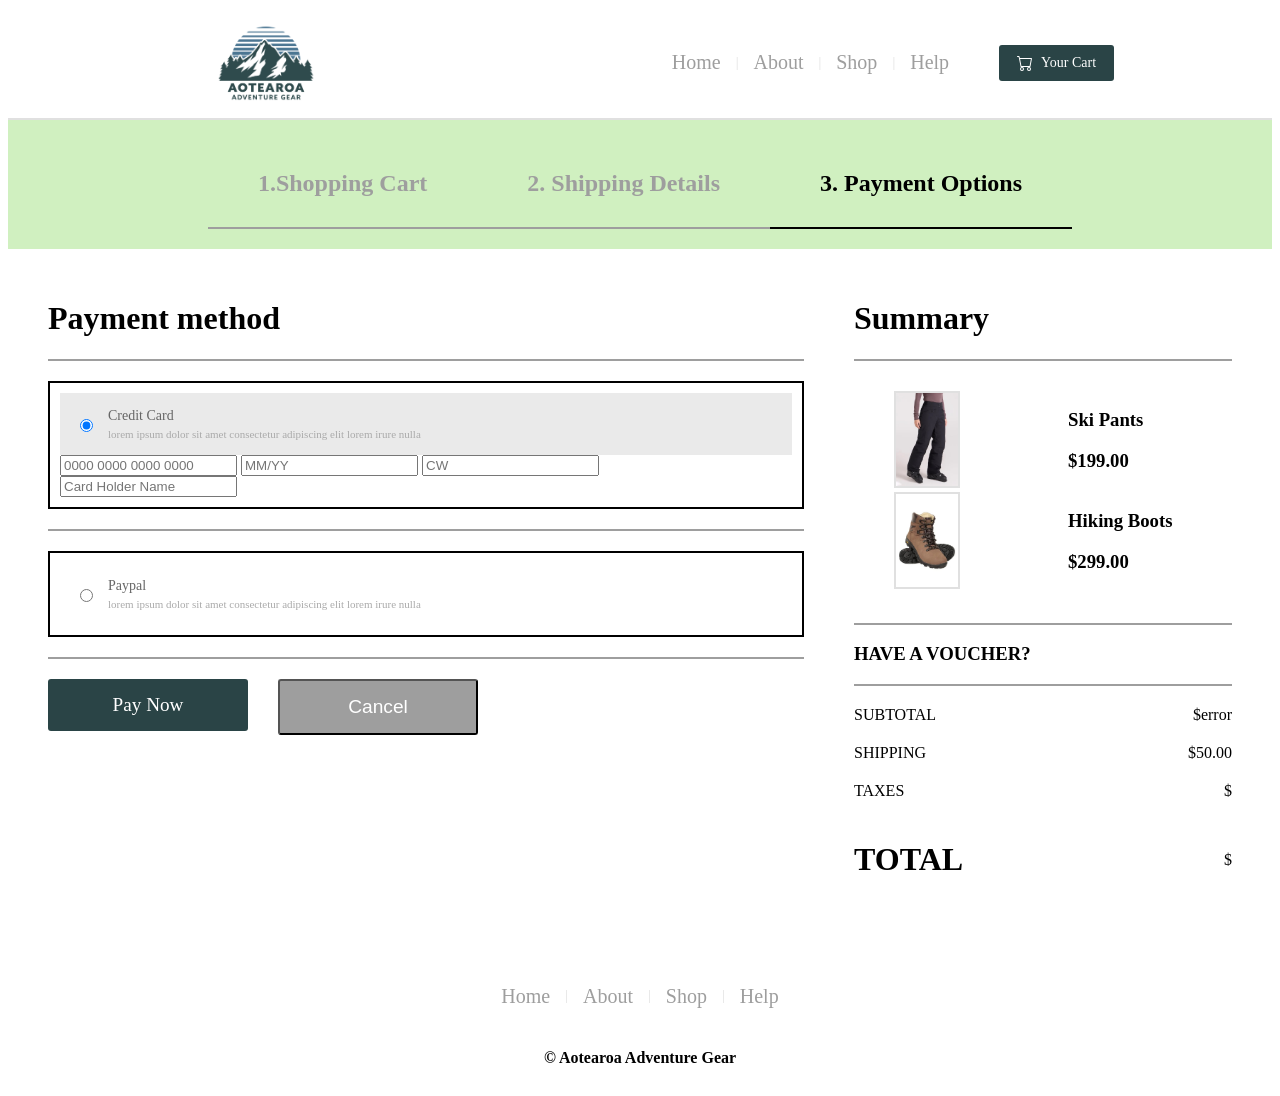
==== commit b0c836e8: "payment options added, sepaerated style sheets" ====
--- a/payment-options-page.html
+++ b/payment-options-page.html
@@ -4,7 +4,9 @@
   <meta charset="UTF-8">
   <meta name="viewport" content="width=device-width, initial-scale=1.0">
   <title>Aotearoa Adventure Gear</title>
-  <link rel="stylesheet" href="styles.css">
+  <link rel="stylesheet" href="css/generic-styles.css">
+  <link rel="stylesheet" href="css/payment-options-page.css">
+  <script src="js/payment-script" defer></script>
 </head>
 <body>
 
@@ -34,54 +36,143 @@
     </div>
   </header>
 
-<main class="main">
+  <main class="main">
 
-  <!-- Checkout status banner -->
+    <!-- Checkout status banner -->
 
-  <div class="checkout-page-status">
-    <div class="status-card-other">
-      <h2>1.Shopping Cart</h2>
+    <div class="checkout-page-status">
+      <div class="status-card-other">
+        <h2>1.Shopping Cart</h2>
+      </div>
+      <div class="status-card-other">
+        <h2>2. Shipping Details</h2>
+      </div>
+      <div class="status-card-current">
+        <h2>3. Payment Options</h2>
+      </div>  
     </div>
-    <div class="status-card-other">
-      <h2>2. Shipping Details</h2>
+
+    <div class="payment-grid">
+      <div class="payment-details-column">
+        <div class="payment-title">
+          <h1>Payment method</h1>
+        </div>
+
+        <form id="payment-form" class="payment-form">
+          <div class="credit-card-container">
+            <label class="payment-box label-active" id="credit-card-box" >
+                <input type="radio" name="payment-method" value="credit" checked>
+                <div class="checkbox-content">
+                    <span class="title">Credit Card</span>
+                    <span class="subtext">lorem ipsum dolor sit amet consectetur adipiscing elit lorem irure nulla</span>
+                </div>
+            </label>
+
+
+            <div class="form-row-three-columns">
+              <input type="text" id="card-number" placeholder="0000 0000 0000 0000" required>
+              <input type="text" id="card-expiry-date" placeholder="MM/YY" maxlength="5" pattern="(0[1-9]|1[0-2])\/[0-9]{2}" required>
+              <input type="text" id="card-cw" placeholder="CW" required>
+            </div>
+            <div class="form-row">
+              <input type="text" id="card-holder-name" placeholder="Card Holder Name" required>
+            </div>
+          </div>
+
+          <div class="line-divider">
+
+          </div>
+
+          <div class="paypal-container">
+            <label class="payment-box" id="paypal-box">
+                <input type="radio" name="payment-method" value="paypal">
+                <div class="checkbox-content">
+                    <span class="title">Paypal</span>
+                    <span class="subtext">lorem ipsum dolor sit amet consectetur adipiscing elit lorem irure nulla</span>
+                </div>
+            </label>
+          </div>
+
+          <div class="line-divider">
+
+          </div>
+
+
+          <!-- Navigation Buttons -->
+          <div class="action-buttons">
+            <div class="next-btn-container-large">
+              <a href="index.html" class="next-btn-large">Pay Now</a>
+            </div>
+
+            <div class="cancel-btn-container-large">
+              <button type="button" class="cancel-btn-large" onclick="history.back()">Cancel</button>
+            </div>
+          </div>
+
+        </form>
+      </div>
+
+      <!-- Summary Column -->
+      <div class="order-summary-column">
+        <div class="summary-title">
+          <h1>Summary</h1>
+        </div>
+        <div class="items-grid">
+          <div class="order-item-image">
+            <img src="images/05 waterproof_ski.jpg" alt="Ski Pants" width="100">
+          </div>
+          <div class="order-item-details">
+            <h3>Ski Pants</h3>
+            <h3><span>$<span class="item-total">199.00</span></span></h3>
+          </div>
+          <div class="order-item-image">
+            <img src="images/02 hiking_boot.jpg" alt="Hiking Boots" width="100">
+          </div>
+          <div class="order-item-details">
+            <h3>Hiking Boots</h3>
+            <h3><span>$<span class="item-total">299.00</span></span></h3>
+          </div>
+        </div>
+        <div class="voucher">
+          <h3>HAVE A VOUCHER?</h3>
+        </div>
+        <div class="order-totals">
+          <div class="amounts">
+          <span>SUBTOTAL</span>
+          <div class="subtotal-section">$<span id="sub-total"></span></div>
+        </div>
+        <div class="amounts">
+          <span>SHIPPING</span>
+          <div class="shipping-section">$<span id="shipping-total">50.00</span></div>
+        </div>
+        <div class="amounts">
+          <span>TAXES</span>
+          <div class="tax-section">$<span id="tax-total"></span></div>
+        </div>
+      
+        <div class="amounts">
+          <h1><span>TOTAL</span></h1>
+          <div class="total-section">$<span id="grand-total"></span></div>
+        </div>
+      </div>
     </div>
-    <div class="status-card-current">
-      <h2>3. Payment Options</h2>
-    </div>  
   </div>
 
-
-
-
-<!-- Navigation Buttons -->
-    
-  <div class="action-buttons">
-    <div class="next-btn-container-large">
-      <a href="index.html" class="next-btn-large">Confirm</a>
-    </div>
-
-    <div class="cancel-btn-container-large">
-      <button type="button" class="cancel-btn-large" onclick="history.back()">Go Back</button>
-    </div>
-  </div>
 
 </main>
 
 <!-- Footer -->
-
 <footer class="footer">
 
   <div class="standard-footer-nav">
-
     <nav class="nav-links">
-        <a href="index.html">Home</a>
-        <span class="divider">|</span>
-        <a href="#">About</a>
-        <span class="divider">|</span>
-        <a href="shop-page.html">Shop</a>
-        <span class="divider">|</span>
-        <a href="#">Help</a>
-
+      <a href="index.html">Home</a>
+      <span class="divider">|</span>
+      <a href="#">About</a>
+      <span class="divider">|</span>
+      <a href="shop-page.html">Shop</a>
+      <span class="divider">|</span>
+      <a href="#">Help</a>
   </div>
 
   <div class="standard-footer-trademark">
@@ -90,6 +181,5 @@
        
 </footer>
 
-
 </body>
 </html>
--- a/css/generic-styles.css
+++ b/css/generic-styles.css
@@ -0,0 +1,239 @@
+
+/* Styles for entire site ......................... */
+
+/* Main Navigation Bar Container */
+.top-nav {
+  display: flex;
+  align-items: center;
+  justify-content: space-around;
+  padding: 5px;
+  background-color: #ffffff;
+  border-bottom: 2px solid #e0e0e0;
+}
+
+/* Logo Container */
+.logo {
+  display: flex;
+  align-items: center;
+  flex-shrink: 0;
+}
+
+/* Logo Image */
+.logo img {
+  max-width: 100%;
+  height: auto;       
+  width: 200px;         
+  display: block;
+}
+
+/* Title Tagline */
+.tag-line {
+  display: flex;
+  align-items: center;
+  justify-content: center;
+  padding: 20px;
+}
+
+.tag-line h2 {
+  font-family: 'Montserrat';
+  text-align: center;
+}
+
+.tag-line h1 {
+  font-family: 'Montserrat';
+  text-align: center;
+}
+
+
+/* Right Side Wrap (Links + Cart) */
+.nav-right {
+  display: flex;
+  justify-content: space-around;
+  align-items: center;
+  gap: 50px;
+}
+
+/* Navigation Menu Links */
+.nav-links {
+  display: flex;
+  align-items: center;
+  gap: 15px;
+}
+
+.nav-links a {
+  text-decoration: none;
+  color: #9e9e9e;
+  font-size: 20px;
+  transition: color 0.2s ease;
+}
+
+.nav-links a:hover {
+  color: #555555;
+}
+
+/* Vertical Divider text '|' */
+.nav-links .divider {
+  color: #e0e0e0;
+  font-weight: 300;
+  font-size: 14px;
+}
+
+/* Cart Button */
+.cart-btn {
+  display: flex;
+  align-items: center;
+  gap: 8px;
+  background-color: #2A4446;
+  color: #ffffff;
+  text-decoration: none;
+  padding: 10px 18px;
+  font-size: 14px;
+  border-radius: 3px;
+  transition: background-color 0.2s ease;
+}
+
+.cart-btn:hover {
+  background-color: #4F7395;
+}
+
+
+
+
+/* Footer Styles ............................................. */
+
+/* Home Footer Container */
+.home-footer-nav {
+  display: flex;
+  align-items: center;
+  margin-top: 15px;
+  padding: 5px;
+  background-color: #ffffff;
+  border-bottom: 2px solid #e0e0e0;
+  max-width: 100%;
+}
+
+/* Footer Logo */
+.footer-logo {
+  display: flex;
+  flex-direction: column;
+  align-items: flex-start;
+  flex-shrink: 0;
+  padding-left: 20px;
+}
+
+.footer-logo img {
+  height: auto;       
+  width: 200px;  
+  border-bottom: 2px solid #e0e0e0;      
+}
+
+/* Footer Links */
+.footer-nav-links {
+  display: flex;
+  justify-content: space-between;
+  flex-wrap: wrap;
+  padding-left: 100px;
+  width: 100%;
+}
+
+.footer-nav-col {
+  flex: 1;
+  padding: 10px;
+  list-style-type: none;
+}
+
+.nav-list-item a {
+  text-decoration: none;
+  color: #9e9e9e;
+  font-size: 15px;
+  transition: color 0.2s ease;
+}
+
+.nav-list-item a:hover {
+  color: #555555;
+}
+
+/* Standard Footer Container */
+.standard-footer-nav {
+  display: flex;
+  justify-content: center;
+  margin-top: 15px;
+  padding: 20px;
+  background-color: #ffffff;
+  max-width: 100%;
+}
+
+.standard-footer-trademark {
+  display: flex;
+  justify-content: center;
+}
+
+/* Responsive Media Query for Tablets .................................... */
+@media screen and (max-width: 950px) {
+  .top-nav {
+    flex-wrap: wrap;
+    padding: 15px 20px;
+  }
+
+  .search-container {
+    order: 3;
+    max-width: 100%;
+    width: 100%;
+    margin-top: 10px;
+  }
+  .search-container input {
+  width: 95%;
+  }
+
+  .nav-right {
+    gap: 15px;
+  }
+  .nav-links a {
+    font-size: 16px;
+  }
+
+  .news-letter-banner {
+    flex-wrap: wrap;
+  }
+
+  .product-review-title h5{
+    font-size: 0.8rem;
+  }
+  .star-rating-static {
+  font-size: 0.8rem; 
+  }
+
+  .search-banner {
+    flex-wrap: wrap;
+  }
+
+  .category-items {
+    display: flex;
+    flex-wrap: wrap;
+  }
+
+  .advertisement-containers {
+  display: flex;
+  flex-wrap: wrap;
+  }
+  
+  .email-container-large input[type="email"] {
+  width: 100%;
+  font-size: 0.8rem; 
+  }
+
+  .subscribe-btn-large {
+  display: inline-flex;
+  justify-content: center;
+  width: 100px;
+  background-color: #2A4446;
+  color: #ffffff;
+  text-decoration: none;
+  padding: 15px 10px;
+  font-size: 0.8rem;
+  border-radius: 3px;
+  box-sizing: border-box;
+  transition: background-color 0.2s ease;
+  }
+
+}
--- a/css/payment-options-page.css
+++ b/css/payment-options-page.css
@@ -0,0 +1,167 @@
+/* Payment Page Styles ............................................. */
+
+.checkout-page-status {
+  background-color: #D0F0C0;
+  display: flex;
+  justify-content: center;
+}
+
+.status-card-current {
+  padding: 10px 50px;
+  margin: 20px 0px;
+  border-bottom: 2px solid;
+}
+
+.status-card-other {
+  padding: 10px 50px;
+  margin: 20px 0px;
+  border-bottom: 2px solid #9e9e9e;
+}
+
+.status-card-other h2 {
+  color: #9e9e9e;
+}
+
+
+.payment-grid {
+  display: grid;
+  grid-template-columns: 2fr 1fr;
+  justify-content: center;
+  gap: 50px;
+  padding: 30px 40px;
+}
+
+.payment-title {
+    border-bottom: 2px solid #9e9e9e;
+}
+
+.credit-card-container{
+    border: 2px solid;
+    margin-top: 20px;
+    padding: 10px;
+}
+
+.payment-box {
+    flex: 1;
+    padding: 15px;
+    display: flex;
+    align-items: center;
+    gap: 12px;
+    cursor: pointer;
+}
+
+.payment-box.label-active {
+    background-color: #eaeaea;
+}
+
+.payment-box input[type="checkbox"] {
+    margin: 0;
+    transform: scale(1.1);
+    accent-color: #555555;
+}
+
+.checkbox-content {
+    display: flex;
+    flex-direction: column;
+}
+
+.checkbox-content .title {
+    font-size: 14px;
+    color: #666666;
+    margin-bottom: 4px;
+}
+
+.checkbox-content .subtext {
+    font-size: 11px;
+    color: #aaaaaa;
+}
+
+
+.line-divider {
+    margin-top: 20px;
+    border-bottom: 2px solid #9e9e9e;
+}
+
+.paypal-container {
+    border: 2px solid;
+    margin-top: 20px;
+    padding: 10px;
+}
+
+
+
+/* Action buttons */
+.action-buttons {
+  display: flex;
+  justify-content: flex-start;
+  gap: 30px;
+  margin-top: 20px;
+}
+
+.next-btn-large {
+  display: inline-flex;
+  justify-content: center;
+  width: 200px;
+  background-color: #2A4446;
+  color: #ffffff;
+  text-decoration: none;
+  padding: 15px 10px;
+  font-size: 1.2rem;
+  border-radius: 3px;
+  box-sizing: border-box;
+  transition: background-color 0.2s ease;
+}
+
+.next-btn-large:hover {
+  background-color: #4F7395;
+}
+
+.cancel-btn-large {
+  display: inline-flex;
+  justify-content: center;
+  width: 200px;
+  background-color: #9e9e9e;
+  color: #ffffff;
+  text-decoration: none;
+  padding: 15px 10px;
+  font-size: 1.2rem;
+  border-radius: 3px;
+  box-sizing: border-box;
+  transition: background-color 0.2s ease;
+}
+
+.cancel-btn-large:hover {
+  background-color: #4F7395;
+}
+
+/* Summary Column */
+.summary-title {
+  border-bottom: 2px solid #9e9e9e;
+}
+
+.items-grid {
+  display: grid;
+  grid-template-columns: repeat(2, minmax(0, 1fr));
+  justify-content: center;
+  column-gap: 50px;
+  padding: 30px 40px;
+  border-bottom: 2px solid #9e9e9e;
+}
+
+.order-item-image img {
+  border: 2px solid #e0e0e0;
+  max-height: auto;
+  width: 50%;
+}
+
+.amounts {
+  display: flex;
+  justify-content: space-between;
+  align-items: center;
+  margin: 20px 0px;
+}
+
+
+.voucher {
+  border-bottom: 2px solid #9e9e9e;
+}
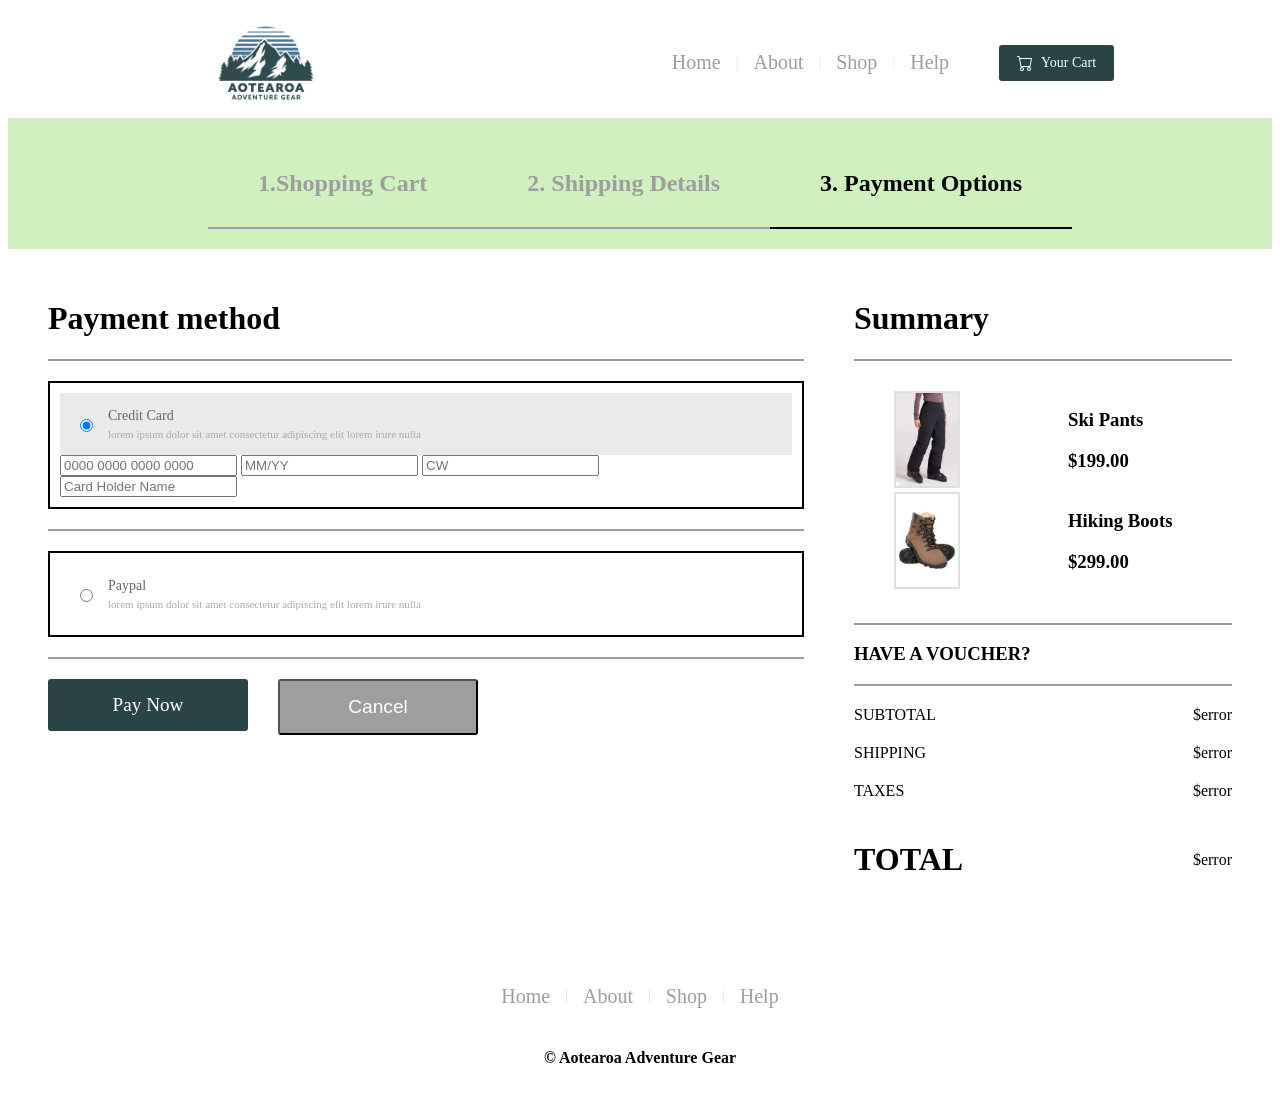
==== commit 2067b157: "added validation to email on index page" ====
--- a/payment-options-page.html
+++ b/payment-options-page.html
@@ -4,7 +4,7 @@
   <meta charset="UTF-8">
   <meta name="viewport" content="width=device-width, initial-scale=1.0">
   <title>Aotearoa Adventure Gear</title>
-  <link rel="stylesheet" href="css/generic-styles.css">
+  <link rel="stylesheet" href="css/common-styles.css">
   <link rel="stylesheet" href="css/payment-options-page.css">
   <script src="js/payment-script" defer></script>
 </head>
--- a/css/common-styles.css
+++ b/css/common-styles.css
@@ -0,0 +1,239 @@
+
+/* Styles for entire site ......................... */
+
+/* Main Navigation Bar Container */
+.top-nav {
+  display: flex;
+  align-items: center;
+  justify-content: space-around;
+  padding: 5px;
+  background-color: #ffffff;
+  border-bottom: 2px solid #e0e0e0;
+}
+
+/* Logo Container */
+.logo {
+  display: flex;
+  align-items: center;
+  flex-shrink: 0;
+}
+
+/* Logo Image */
+.logo img {
+  max-width: 100%;
+  height: auto;       
+  width: 200px;         
+  display: block;
+}
+
+/* Title Tagline */
+.tag-line {
+  display: flex;
+  align-items: center;
+  justify-content: center;
+  padding: 20px;
+}
+
+.tag-line h2 {
+  font-family: 'Montserrat';
+  text-align: center;
+}
+
+.tag-line h1 {
+  font-family: 'Montserrat';
+  text-align: center;
+}
+
+
+/* Right Side Wrap (Links + Cart) */
+.nav-right {
+  display: flex;
+  justify-content: space-around;
+  align-items: center;
+  gap: 50px;
+}
+
+/* Navigation Menu Links */
+.nav-links {
+  display: flex;
+  align-items: center;
+  gap: 15px;
+}
+
+.nav-links a {
+  text-decoration: none;
+  color: #9e9e9e;
+  font-size: 20px;
+  transition: color 0.2s ease;
+}
+
+.nav-links a:hover {
+  color: #555555;
+}
+
+/* Vertical Divider text '|' */
+.nav-links .divider {
+  color: #e0e0e0;
+  font-weight: 300;
+  font-size: 14px;
+}
+
+/* Cart Button */
+.cart-btn {
+  display: flex;
+  align-items: center;
+  gap: 8px;
+  background-color: #2A4446;
+  color: #ffffff;
+  text-decoration: none;
+  padding: 10px 18px;
+  font-size: 14px;
+  border-radius: 3px;
+  transition: background-color 0.2s ease;
+}
+
+.cart-btn:hover {
+  background-color: #4F7395;
+}
+
+
+
+
+/* Footer Styles ............................................. */
+
+/* Home Footer Container */
+.home-footer-nav {
+  display: flex;
+  align-items: center;
+  margin-top: 15px;
+  padding: 5px;
+  background-color: #ffffff;
+  border-bottom: 2px solid #e0e0e0;
+  max-width: 100%;
+}
+
+/* Footer Logo */
+.footer-logo {
+  display: flex;
+  flex-direction: column;
+  align-items: flex-start;
+  flex-shrink: 0;
+  padding-left: 20px;
+}
+
+.footer-logo img {
+  height: auto;       
+  width: 200px;  
+  border-bottom: 2px solid #e0e0e0;      
+}
+
+/* Footer Links */
+.footer-nav-links {
+  display: flex;
+  justify-content: space-between;
+  flex-wrap: wrap;
+  padding-left: 100px;
+  width: 100%;
+}
+
+.footer-nav-col {
+  flex: 1;
+  padding: 10px;
+  list-style-type: none;
+}
+
+.nav-list-item a {
+  text-decoration: none;
+  color: #9e9e9e;
+  font-size: 15px;
+  transition: color 0.2s ease;
+}
+
+.nav-list-item a:hover {
+  color: #555555;
+}
+
+/* Standard Footer Container */
+.standard-footer-nav {
+  display: flex;
+  justify-content: center;
+  margin-top: 15px;
+  padding: 20px;
+  background-color: #ffffff;
+  max-width: 100%;
+}
+
+.standard-footer-trademark {
+  display: flex;
+  justify-content: center;
+}
+
+/* Responsive Media Query for Tablets .................................... */
+@media screen and (max-width: 950px) {
+  .top-nav {
+    flex-wrap: wrap;
+    padding: 15px 20px;
+  }
+
+  .search-container {
+    order: 3;
+    max-width: 100%;
+    width: 100%;
+    margin-top: 10px;
+  }
+  .search-container input {
+  width: 95%;
+  }
+
+  .nav-right {
+    gap: 15px;
+  }
+  .nav-links a {
+    font-size: 16px;
+  }
+
+  .news-letter-banner {
+    flex-wrap: wrap;
+  }
+
+  .product-review-title h5{
+    font-size: 0.8rem;
+  }
+  .star-rating-static {
+  font-size: 0.8rem; 
+  }
+
+  .search-banner {
+    flex-wrap: wrap;
+  }
+
+  .category-items {
+    display: flex;
+    flex-wrap: wrap;
+  }
+
+  .advertisement-containers {
+  display: flex;
+  flex-wrap: wrap;
+  }
+  
+  .email-container-large input[type="email"] {
+  width: 100%;
+  font-size: 0.8rem; 
+  }
+
+  .subscribe-btn-large {
+  display: inline-flex;
+  justify-content: center;
+  width: 100px;
+  background-color: #2A4446;
+  color: #ffffff;
+  text-decoration: none;
+  padding: 15px 10px;
+  font-size: 0.8rem;
+  border-radius: 3px;
+  box-sizing: border-box;
+  transition: background-color 0.2s ease;
+  }
+
+}
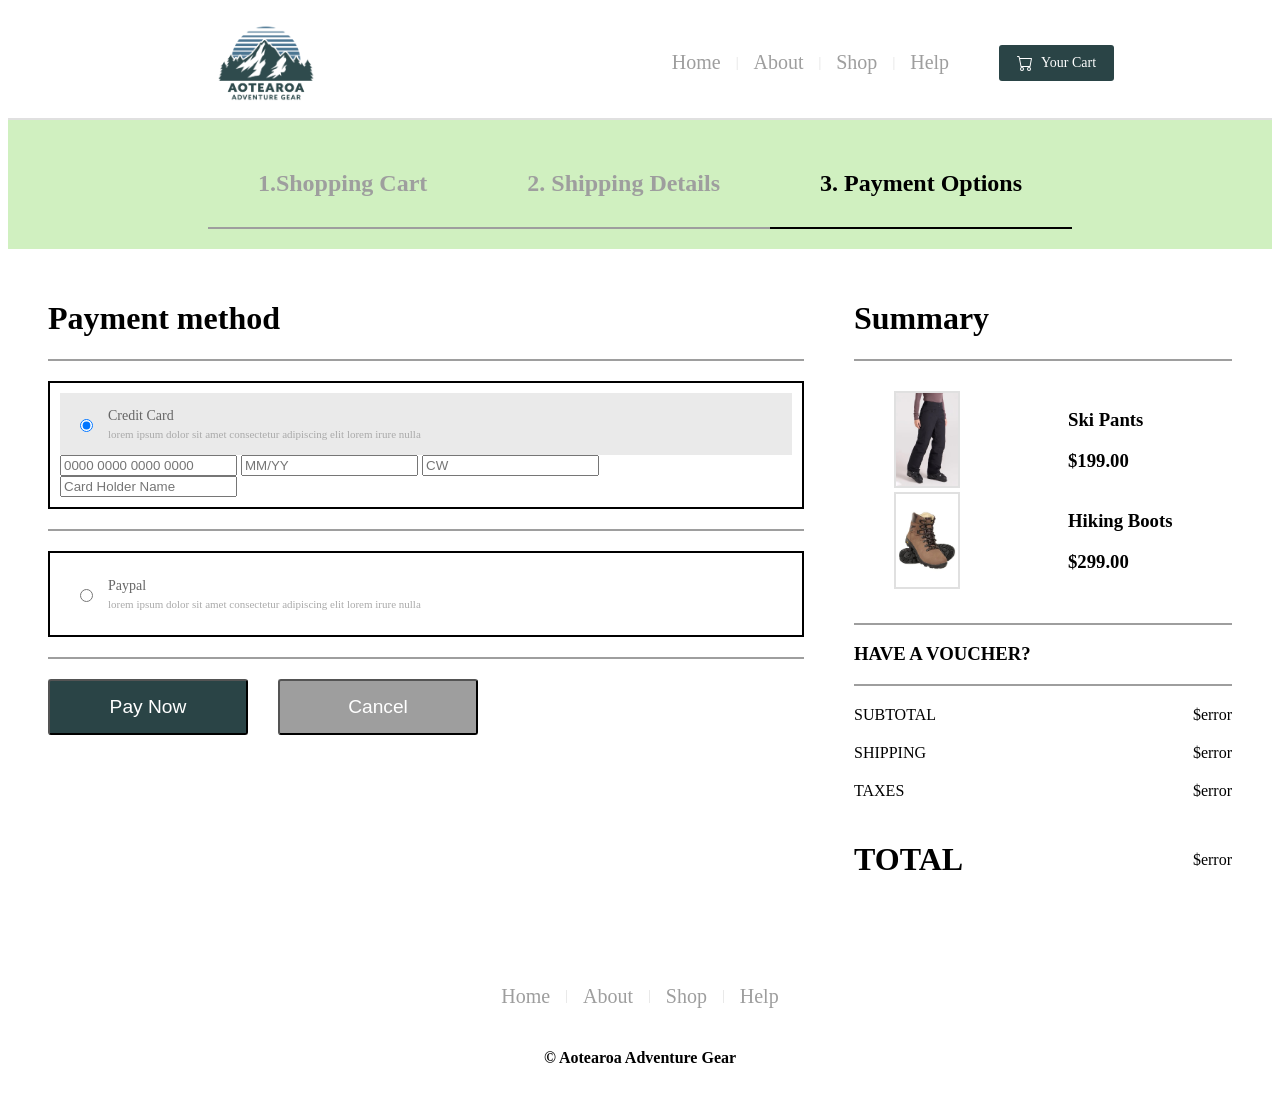
==== commit ef25b379: "added form validation" ====
--- a/payment-options-page.html
+++ b/payment-options-page.html
@@ -101,7 +101,7 @@
           <!-- Navigation Buttons -->
           <div class="action-buttons">
             <div class="next-btn-container-large">
-              <a href="index.html" class="next-btn-large">Pay Now</a>
+              <button type="submit" id="btn-next" class="next-btn-large">Pay Now</button>
             </div>
 
             <div class="cancel-btn-container-large">
